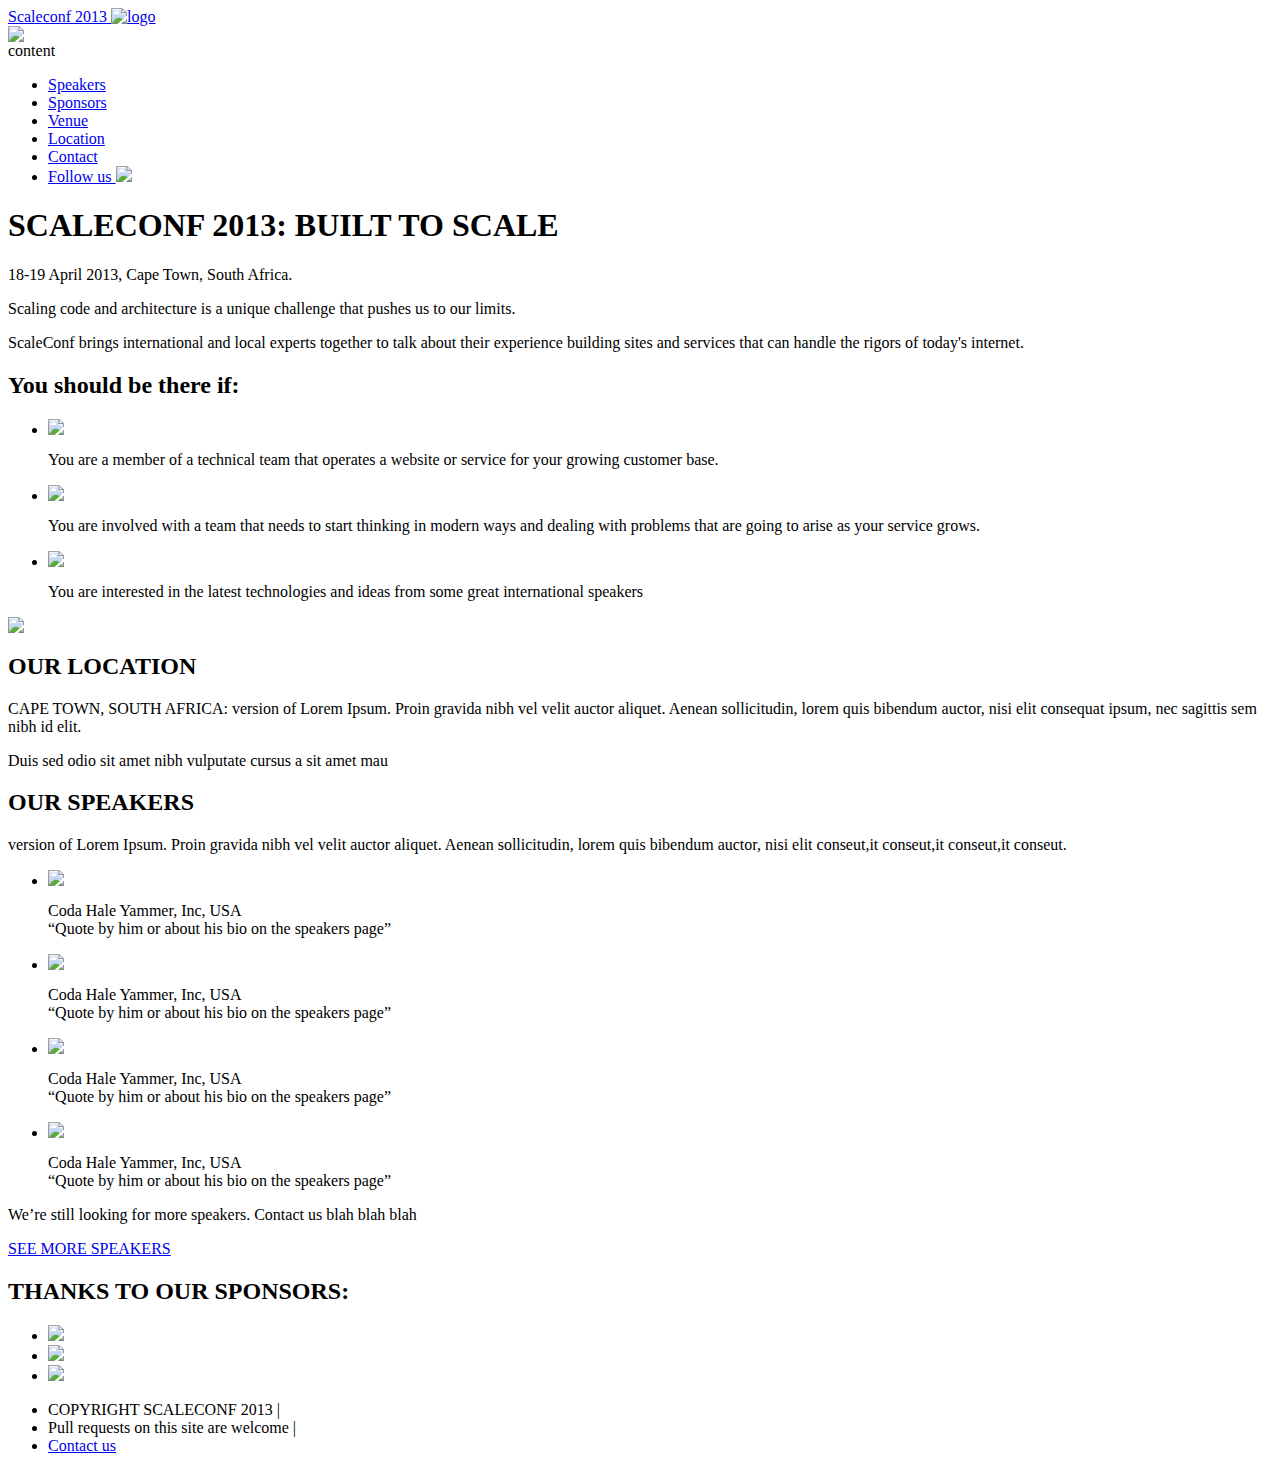
==== index.html @ c90b512d "some updates to the homepage" ====
<!DOCTYPE html PUBLIC "-//W3C//DTD XHTML 1.0 Transitional//EN" "http://www.w3.org/TR/xhtml1/DTD/xhtml1-transitional.dtd">
<html xmlns="http://www.w3.org/1999/xhtml">
<head>
    <meta http-equiv="Content-Type" content="text/html; charset=UTF-8" />
    <link href="styles.css" rel="stylesheet" type="text/css">
    <link href='http://fonts.googleapis.com/css?family=Droid+Sans:400,700' rel='stylesheet' type='text/css'>
    <link href='http://fonts.googleapis.com/css?family=Quicksand' rel='stylesheet' type='text/css'>
	<title>ScaleConf-Home</title>
</head>

<body>
	<div id="wrapper">
    	<div id="header">
        	<div id="logo">
            	<a href="index.html"> <span> Scaleconf 2013 </span> <img src="images/logo.png"  alt="logo"/></a>
            </div>
            
            <div id="ticket-banner">
            	<a href="#"><img src="images/ticket-banner.png" /></a>
            </div>
            
            <div class="white-stripe">
            	<span>content</span>
            </div>
            
            <div id="main-nav">
            	<ul class="nav-items">
                	<li><a href="speakers.html">Speakers</a></li>
                    <li><a href="sponsors.html">Sponsors</a></li>
                    <li><a href="venue.html">Venue</a></li>
                    <li><a href="#">Location</a></li>
                    <li><a href="contact.html">Contact</a></li>
                    <li id="twitter"><a href="https://twitter.com/scaleconf" target="_blank">Follow us <img src="images/twitter.png"/></a></li>
                </ul>
            </div>
            
        </div>
        
        <div id="page-content">
        	<div class="top-content">
            	<div id="page-heading-home">
                	<h1>SCALECONF 2013:<span class="slogan"> BUILT TO SCALE</span></h1>
                </div>    
                
                <div id="intro">
                    <p><span class="intro-bold"> 18-19 April 2013, Cape Town, South Africa. </p> <p> Scaling code and architecture is a unique challenge that pushes us to our limits.</span></p>
					<p>ScaleConf brings international and local experts together to talk about their experience building sites and services that can handle the rigors of today's internet. </p>
                </div>
                
                <div id="summary">
                	<h2>You should be there if:</h2> 
                    <ul>
                    	<li><img src="images/bullet.png" />
                        <p class="inline">You are a member of a technical team that operates a website or service for your growing customer base.</p></li>
                        <li><img src="images/bullet.png" />
                        <p class="inline">You are involved with a team that needs to start thinking in modern ways and dealing with problems that are going to arise as your service grows.</p></li>
                        <li>
                        <img src="images/bullet.png" />
                        <p class="inline">You are interested in the latest technologies and ideas from some great international speakers</p></li>
                    </ul>
                </div>
            </div>
            
            <div class="bottom-content">
            	<div id="location">
                	<img src="images/ct-placeholder.jpg" />
                   <h2>OUR LOCATION</h2>
                   <p><span class="bolder">CAPE TOWN, SOUTH AFRICA:</span>  version  of Lorem Ipsum. Proin gravida nibh vel velit auctor aliquet. Aenean sollicitudin, lorem quis bibendum auctor, nisi elit consequat ipsum, nec sagittis sem nibh id elit.</p>
<p>Duis sed odio sit amet nibh vulputate cursus a sit amet mau</p>
                </div>
                
                <div id="speakers">
                	<h2>OUR SPEAKERS </h2>
                    <p>version  of Lorem Ipsum. Proin gravida nibh vel velit auctor aliquet. Aenean sollicitudin, lorem quis bibendum auctor, nisi elit conseut,it conseut,it conseut,it conseut.</p>
                    
                    <ul>
                    	<li>
                        	<img src="images/speaker1.jpg" />
                            <p><span class="bolder">Coda Hale </span> Yammer, Inc, USA <br/>
							<span class="quote">“Quote by him or about his 
							bio on the speakers page”</span></p>
                         </li>
                         
                        <li>
                        	<img src="images/speaker1.jpg" />
                            <p><span class="bolder">Coda Hale </span> Yammer, Inc, USA <br/>
							<span class="quote">“Quote by him or about his 
							bio on the speakers page”</span></p>	
                        </li>
                     </ul>
                     
                     <ul>
                        <li>
                        	<img src="images/speaker1.jpg" />
                            <p><span class="bolder">Coda Hale </span> Yammer, Inc, USA <br/>
							<span class="quote">“Quote by him or about his 
							bio on the speakers page”</span></p>	
                        </li>
                        
                        <li>
                        	<img src="images/speaker1.jpg" />
                            <p><span class="bolder">Coda Hale </span> Yammer, Inc, USA <br/>
							<span class="quote">“Quote by him or about his 
							bio on the speakers page”</span></p>	
                        </li>
                    </ul>
                    
                  	<div id="speaker-bottom">
                       <div id="description">
                            <p>We’re still looking for more speakers. Contact us blah blah blah</p>
                        </div> 
                        
                        <div class="button">
                            <p><a href="#">SEE MORE SPEAKERS </a></p> 
                        </div>
                        
                   </div>    
                </div>
            </div>
            
            <div id="sponsors">
            	<h2>THANKS TO OUR SPONSORS:</h2>
                <ul>
                	<li><a href="#"><img src="images/logo1ph.png" /></a>
                    <li><a href="#"><img src="images/logo2ph.png" /></a>
                    <li><a href="#"><img src="images/logo3ph.png" /></a>
                </ul>
            </div>
       
        </div>
        
        <div id="footer">
       		<ul>
            	<li>COPYRIGHT SCALECONF 2013 |</li>
                <li>Pull requests on this site are welcome |</li>
                <li><a href="contact.html">Contact us</a></li>
            </ul>
        </div>   
   </div>
</div>


</body>
</html>
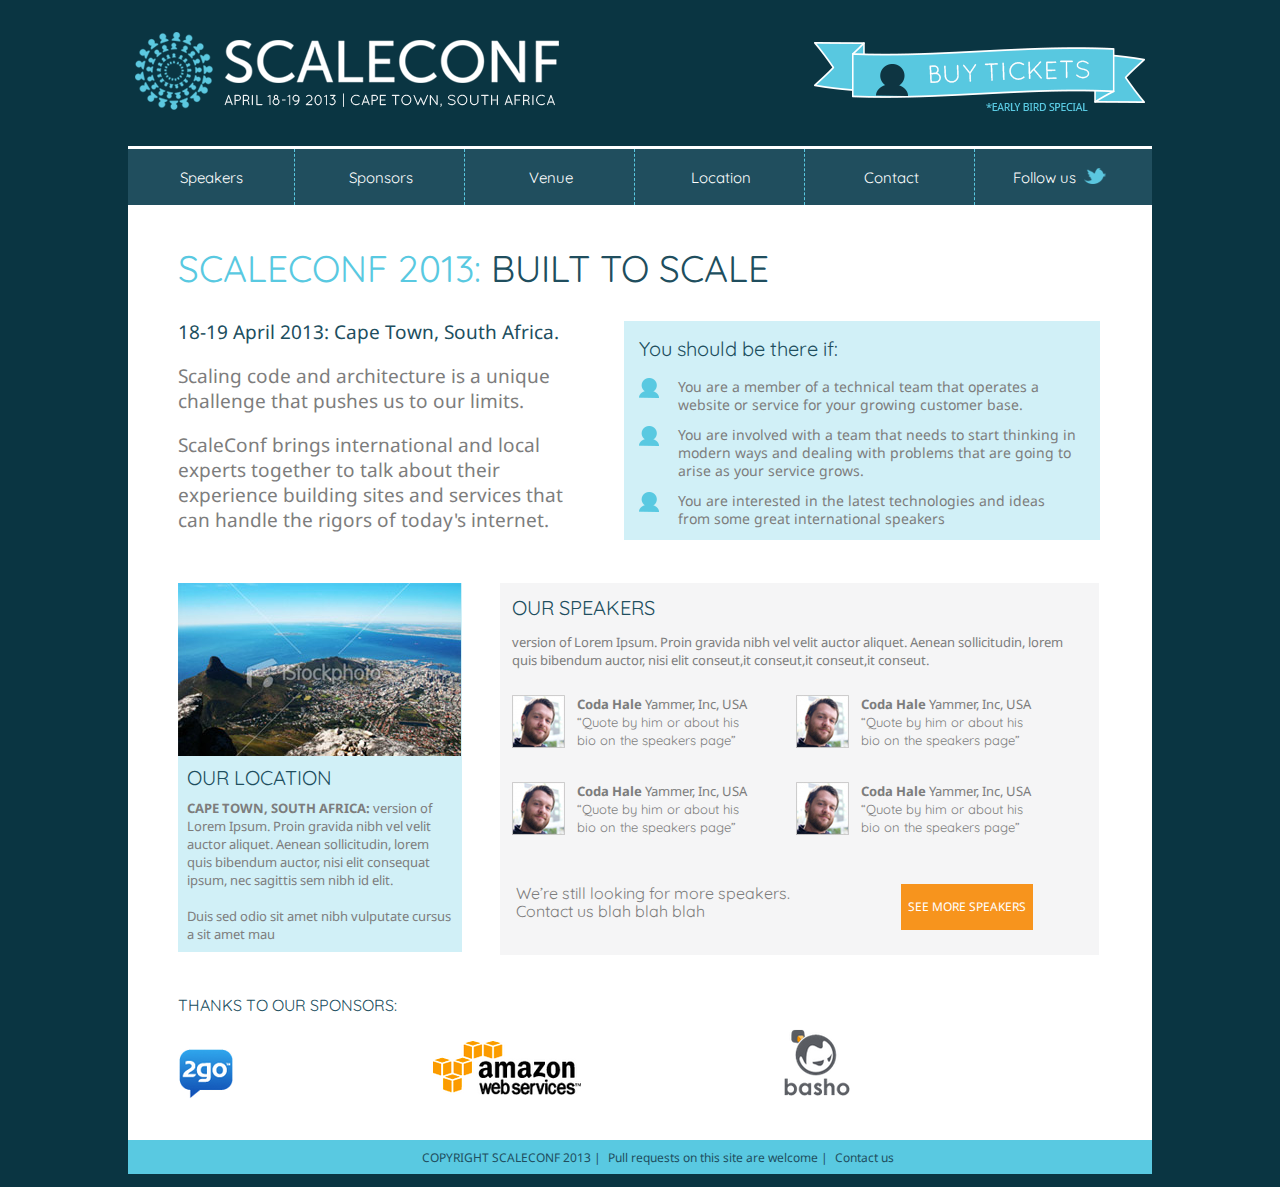
==== commit a5aed448: "added missing files" ====
--- a/index.html
+++ b/index.html
@@ -43,7 +43,7 @@
                 </div>    
                 
                 <div id="intro">
-                    <p><span class="intro-bold"> 18-19 April 2013, Cape Town, South Africa. </p> <p> Scaling code and architecture is a unique challenge that pushes us to our limits.</span></p>
+                    <p><span class="intro-bold"> 18-19 April 2013: Cape Town, South Africa. </p> <p> Scaling code and architecture is a unique challenge that pushes us to our limits.</span></p>
 					<p>ScaleConf brings international and local experts together to talk about their experience building sites and services that can handle the rigors of today's internet. </p>
                 </div>
                 
--- a/styles.css
+++ b/styles.css
@@ -0,0 +1,585 @@
+@charset "UTF-8";
+/* CSS Document */
+
+
+body {	
+	background-color: #0a3542;
+	color:#7d7d7d;
+	font-family: "Droid Sans", Arial, Helvetica, sans-serif;
+	font-size: 13px;
+}
+
+p {
+	line-height: 18px;	
+}
+
+
+#wrapper {
+	background-color: #fff;
+	width: 1024px;
+	margin-left: auto;
+	margin-right: auto;	
+}
+
+#header {
+	background-color: #0a3542;	
+	width: 1024px;
+	overflow: hidden;
+}
+
+#logo {
+	margin-top: 10px;
+	width: 454px;	
+	float: left;
+}
+
+#logo span {
+	display: none;	
+}
+
+#ticket-banner {
+	margin-top: 30px;
+	width: 357px;
+	margin-left: 675px;		
+}
+
+.white-stripe {
+	height: 3px;
+	background-color: #fff;	
+	margin-top: 30px;
+}
+
+
+.white-stripe span {
+	display: none;
+}
+
+#main-nav {
+	background-color: #204e5e;	
+}
+
+#main-nav ul.nav-items {
+	display: inline-block;
+	margin-top: 0px;
+	margin-bottom: 0px;
+	padding-left: 0px;
+}
+
+#main-nav ul.nav-items li {
+	display: inline-block;
+	border-right: dashed 1px #59c9e1;
+	height: 37px;
+	text-align: center;
+	padding-top: 19px;
+	width: 166px;
+}
+
+#main-nav ul.nav-items li:last-child {
+	display: inline-block;
+	height: 37px;
+	text-align: center;
+	padding-top: 19px;
+	width: 166px;
+	border-right: 0px;
+}
+
+#main-nav ul.nav-items li:last-child img {
+	padding-left:4px;
+	vertical-align: top;	
+}
+
+
+#main-nav ul.nav-items li a:link, #main-nav ul.nav-items li a:visited {
+	text-decoration: none;
+	font-family: Quicksand, Arial, Helvetica, sans-serif;
+	font-size: 15px;
+	color: #fff;
+}
+
+#main-nav ul.nav-items li a:hover {
+	color: #59c9e1;
+	text-decoration: none;
+	font-family: Quicksand, Arial, Helvetica, sans-serif;
+	font-size: 15px;
+}
+
+#page-content {
+	margin-top: 20px;	
+}
+
+.inline {
+	display: inline-block;	
+}
+
+#footer {
+	margin-top: 40px;	
+}
+
+#footer ul {
+	background-color: #59c9e1;
+	padding-top: 8px;
+	padding-bottom: 8px;
+	text-align: center;
+}
+
+#footer li {
+	display: inline-block;	
+	color: #204e5e;
+	list-style: none;
+	font-family: "Droid Sans", Arial, Helvetica, sans-serif;
+	font-size: 12px;
+	text-align: center;
+	padding-right: 4px;
+}
+
+#footer li a:link, #footer li a:visited {
+	text-decoration: none;
+	color: #204e5e;
+}
+
+#footer li a:hover {
+	text-decoration: none;
+	color: #fff;
+}
+
+/**HOME PAGE */
+
+#page-content #page-heading-home h1 {	
+	font-family: Quicksand, Arial, Helvetica, sans-serif;
+	font-weight: normal;
+	color: #59c9e1;
+	margin-bottom: 10px;
+	margin-left: 50px;
+	font-size: 37px;
+	margin-top: 0px;
+}
+
+#page-heading-home h1 span.slogan {
+	color: #204e5e;	
+	
+}
+
+#page-content .top-content {
+	overflow: hidden;
+	margin-top: 40px;	
+}
+
+#page-content .top-content #intro {
+	width: 415px;
+	margin-left: 50px;
+	float: left;
+}
+
+#page-content .top-content #intro {
+	font-family: "Droid Sans", Arial, Helvetica, sans-serif;
+	font-weight: normal;
+	margin-left: 50px;
+}
+
+#intro p {
+	font-size: 19px;
+	line-height: 25px;
+}
+
+#intro span.intro-bold {
+	color:#204e5e;	 	
+	
+}
+
+span.bolder {
+	font-weight: bold;	
+}
+
+.top-content #summary {
+	width: 446px;	
+	margin-left: 496px;
+	background-image: url(images/bluet.png);
+	padding: 15px 15px 0px 15px;
+	margin-top: 30px;	
+	
+}
+	
+#page-content h2 {	
+	font-family: Quicksand, "Droid Sans", Arial, Helvetica, sans-serif;
+	font-weight: normal;
+	font-size: 20px;
+	color: #204e5e;	
+	margin-top: 0px;
+}
+
+.top-content #summary ul {
+	padding-left: 0px;
+
+}
+
+.top-content #summary li {
+	list-style: none;
+	padding-bottom: 12px;
+	font-size: 14px;
+}
+
+
+.top-content #summary li p {
+	width: 400px;
+	margin: 0px;
+}
+
+.top-content #summary li img {
+	vertical-align: top;
+	padding-right: 15px;
+}
+
+.bottom-content {
+	overflow: hidden;
+	margin-top: 30px;
+}
+	
+	
+.bottom-content #location {
+	background-image: url(images/bluet.png);
+	width: 284px;
+	float: left;
+	margin-left: 50px;	
+}
+
+.bottom-content #location p {
+	padding: 9px;
+	margin: 0px;
+}
+		
+.bottom-content #location h2 {
+	color: #204e5e;
+	margin-bottom: 0px;
+	padding-left: 9px;
+	padding-top: 9px;
+}
+		
+.bottom-content #speakers {
+	width: 575px;
+	background-color: #f5f5f6;
+	margin-left: 372px;
+	padding: 12px;	
+}
+
+.bottom-content #speakers h2 {
+	margin-bottom: 0px;		
+}
+		
+.bottom-content #speakers ul {
+	list-style: none;	
+	padding-right: 37px;	
+	display: inline-block;
+	padding-left: 0px;
+	margin-bottom: 0px;
+}
+
+.bottom-content #speakers li {
+	margin-bottom: 20px;		
+}
+
+.bottom-content #speakers li p {
+	display: inline-block;
+	vertical-align: top;
+	width: 179px;	
+	margin-top: 0px;	
+}
+
+.bottom-content #speakers li img {
+	padding-right: 9px;
+}
+
+.bottom-content #speakers ul li span.quote {
+	font-family: Quicksand, Arial, Helvetica, sans-serif;		
+}
+
+.bottom-content #speaker-bottom {
+	padding-top: 15px;
+	padding-bottom: 13px;	
+}
+
+.button {
+	background-color: #f7941d;
+	width: 130px;
+	text-align: center;
+	margin-left: 389px;	
+	padding: 1px;		
+}
+	
+.button a:link, .button a:hover, .button a:visited {
+	font-size: 12px;
+	text-decoration: none;
+	color: #fff;
+}
+	
+.bottom-content #speakers #description p{
+	font-family: Quicksand, Arial, Helvetica, sans-serif;
+	font-size: 16px;
+	width: 290px;
+	float: left;
+	margin-top: 0px;
+	padding-left: 4px;
+}
+
+#page-content #sponsors {
+	margin-left: 50px;
+	margin-top: 40px;	
+}
+
+#page-content #sponsors h2 {
+	font-size: 16px;
+}
+
+#page-content #sponsors ul{	
+	padding-left: 0px;
+}
+
+#page-content #sponsors ul li {	
+	display: inline-block;
+	margin-right: 200px;
+}
+	
+/**SPEAKER PAGE */	
+
+#page-content #page-heading h1 {
+	font-family: Quicksand, Arial, Helvetica, sans-serif;
+	font-weight: normal;
+	font-size: 28px;
+	color: #59c9e1;
+	margin-bottom: 15px;
+	margin-top: 40px;
+	margin-left: 28px;
+}
+
+#page-content ul#speakers-section {
+	display: inline-block;		
+	padding-left: 0px;
+	margin-left: 28px;
+}
+
+#page-content li.box {
+	display: inline-block;
+	list-style: none;	
+	margin-bottom: 20px;
+	margin-right: 20px;	
+}
+
+#page-content .speaker-box {
+	background-color: #f5f5f6;	
+	width: 275px;
+	padding: 15px;
+}
+
+.caption {
+	display: inline-block;
+	vertical-align: top;	
+	padding-left: 7px;
+}
+
+.caption ul {
+	padding-left: 0px;
+	margin: 0px;
+	margin-top: 3px;
+}
+
+.caption li {
+	font-family: Quicksand, Arial, Helvetica, sans-serif;
+	list-style: none;
+	padding-bottom: 14px;
+}
+
+.caption li.twitter  {
+	list-style: none;
+	padding-bottom: 0px;
+}
+
+.caption li.twitter a:link, .caption li.twitter a:visited, .caption li.twitter a:hover   {
+	font-family: Quicksand, Arial, Helvetica, sans-serif;
+	text-decoration: none;
+	font-size: 16px;
+	color: #204e5e;
+}
+
+.caption li.twitter img {
+	padding-right: 5px;	
+}
+
+
+#page-content .speaker-box .caption p {
+	margin: 0px;	
+	font-family: Quicksand, Arial, Helvetica, sans-serif;
+}
+
+#page-content .speaker-box p span.name {
+	font-size: 16px;
+	color: #59c9e1;	
+}
+
+#page-content .speaker-box p span.company {
+	font-size: 14px;	
+}
+
+#page-content .speaker-box p span.title {
+	font-size: 14px;	
+}
+
+#page-content .bio p span.highlight {
+	font-weight: bold;
+	color: #f7941d;		
+}
+	
+		
+/**VENUE PAGE */
+
+#page-content .top-images ul {
+	margin-left: 50px;
+	padding-left: 0px;
+	margin-top: 40px;
+	
+}
+
+#page-content .top-images ul li {
+	display: inline-block;
+	list-style: none;
+	padding-right: 10px;
+}
+
+#page-content #below-images {
+	overflow: hidden;	
+}
+
+#page-content #below-images #kirstenbosch-text {
+	width: 355px;
+	margin-left: 45px;
+	float: left;
+}
+
+#page-content #below-images #kirstenbosch-text h1{
+	font-family: Quicksand, Arial, Helvetica, sans-serif;
+	font-weight: normal;
+	font-size: 28px;
+	color: #59c9e1;
+	margin-top: 15px;
+}
+
+#page-content #below-images #kirstenbosch-text #extrainfo-box {
+	background-color: #f5f5f6;
+	padding: 7px;	
+}
+
+#page-content #below-images #kirstenbosch-text #extrainfo-box p {
+	margin: 0px;	
+}
+
+#page-content #below-images #google-maps {
+	margin-left: 450px;
+}
+
+#page-content #below-images #google-maps .map-heading {
+	background-color: #0a3542;
+	width: 435px;
+}
+
+#page-content #below-images #google-maps .map-heading p {
+	font-family: Quicksand, Arial, Helvetica, sans-serif;	
+	color: #fff;
+	font-size: 20px;
+	padding-top: 7px;
+	padding-bottom: 7px;
+	padding-left: 7px;
+	margin-bottom: 0px;
+}
+
+
+/**SPONSORS PAGE */
+
+#page-content #page-heading h1.center {
+	text-align: center;
+	margin-left: 0px;
+	margin-bottom: 0px;
+}
+
+
+#page-content ul.tier {
+	text-align: center;
+	padding-left: 0px;
+	border-bottom: 1px dashed #999;
+}
+
+#page-content ul.tier p span.company {
+	color: #f7941d;
+	font-family: Quicksand, Arial, Helvetica, sans-serif;
+	font-size: 14px;
+}
+
+#page-content ul#top-tier li {
+	list-style: none;
+	width: 300px;
+	display: inline-block;	
+	padding: 20px;
+}
+
+
+#page-content ul#top-tier li p {
+	text-align: left;
+}
+
+#page-content ul#second-tier li {
+	list-style: none;
+	width: 200px;
+	display: inline-block;	
+	padding: 15px;	
+}
+
+#page-content ul#second-tier li p {
+	text-align: left;
+}
+
+#page-content ul#third-tier li {
+	list-style: none;
+	width: 140px;
+	display: inline-block;	
+	padding: 25px;
+}
+
+
+/**CONTACT PAGE */
+#page-content #contact-page {
+	margin-top: 35px;
+	margin-left: 28px;
+	width: 900px;
+}
+
+#page-content #contact-page p {
+	font-size: 14px;	
+}
+
+
+#page-content #page-heading h1.contact {
+	margin-left: 0px;
+	margin-top: 0px;		
+}
+
+#page-content #contact-page h2 {
+	margin-bottom: 0px;	
+	margin-top: 20px;
+}
+
+#page-content #contact-page a:link, #page-content #contact-page a:hover, #page-content #contact-page a:visited  {
+	font-family: Quicksand, Arial, Helvetica, sans-serif;
+	color:  #7d7d7d;
+	text-decoration: none;
+	font-size: 17px;
+}
+
+#page-content #contact-page p.details {
+	font-family: Quicksand, Arial, Helvetica, sans-serif;
+	color:  #7d7d7d;
+	font-size: 17px;
+	
+}
+
+
+
+
+
+	